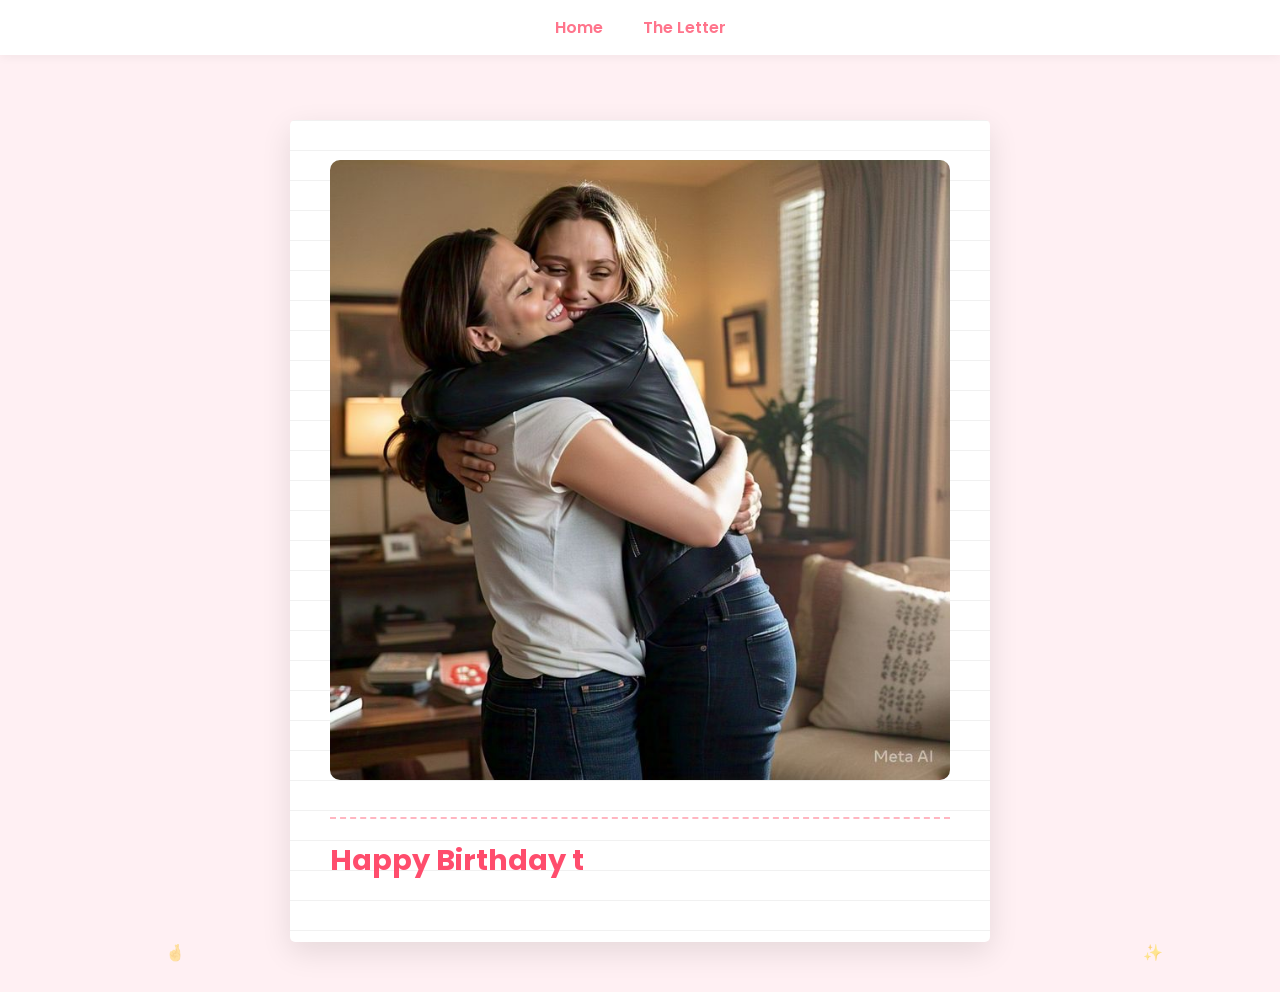
==== letter.html @ 3b73813c "Add files via upload" ====
<!DOCTYPE html>
<html lang="en">
<head>
    <meta charset="UTF-8">
    <meta name="viewport" content="width=device-width, initial-scale=1.0">
    <title>A Letter For You</title>
    <link rel="stylesheet" href="style.css">
</head>
<body class="letter-page">
    <div id="emoji-container"></div>

    <nav class="navbar">
        <a href="home.html">Home</a>
        <a href="letter.html" class="active">The Letter</a>
    </nav>

    <div class="letter-section">
        <div class="paper">
            <div class="letter-image-header">
                <img src="images/test.jpg" alt="Our Special Friendship">
            </div>

            <hr class="letter-divider">

            <h1 id="typewriter-title"></h1>
            <p id="typewriter-text"></p>
        </div>
    </div>

    <script>
        // UPDATED TITLE
        const title = "Happy Birthday to the most important person in my life 🎂✨";

        // UPDATED MESSAGE WITH ALL YOUR DETAILS
        const message = "Hey my dearest bestie 💖,\n\nI don’t even know where to start, because how do you put into words someone who is literally your whole world? You’ve been there for me through everything - my highs, my lows, and especially those moments when I felt like I was completely breaking down. I don’t say this lightly… but I truly believe I’m still here today because of you. And I will never stop being grateful for that.\n\nYou’re not just my best friend - you’re my energy, my safe place, my partner in crime, my everything. I honestly cannot imagine a life without you in it. It would feel empty.\n\nAnd even though you act like a whole detective sometimes 😌, I secretly love every bit of it. Like when you say:\n\n“Let’s eat” 🍔 (our favorite solution to everything),\n“I told you not to do it” 😑 (and you’re always right, unfortunately),\n“Just give it a try-I’m there for you” 🤝 (the reason I keep going),\n“Can’t you remember what happened earlier? Want that again?” 😏 (your warning mode),\n“You’re always the one doing all the dumb work” 😂 (rude, but true),\n“Look behind you… not directly!” 👀 (still scary),\n“Why do you never listen to me?” 🙄 (I try, okay!),\nand “Fine, do what you want-but don’t come crying to me later.” 😌 (but I always come back anyway).\n\nThese little things might seem funny, but they mean so much to me because they’re you. And I wouldn’t trade you for anything in this world.\n\nThank you for staying. Thank you for understanding me even when I couldn’t understand myself. Thank you for loving me at my worst.\n\nI hope this year gives you all the happiness you deserve (which is A LOT). And no matter what happens, I’ll always be right here - just like you’ve always been for me.\n\nI love you more than words can ever explain ❤️\n\nForever your partner in crime,\n\n Rangi Nangi";

        let i = 0, j = 0;
        function type() {
            if (i < title.length) {
                document.getElementById("typewriter-title").innerHTML += title.charAt(i++);
                setTimeout(type, 80); // Slightly faster title typing
            } else if (j < message.length) {
                let char = message.charAt(j++);
                // This converts the "\n" in the string into actual line breaks in HTML
                document.getElementById("typewriter-text").innerHTML += char === "\n" ? "<br>" : char;
                setTimeout(type, 40); // Comfortable reading speed
            }
        }

        // Floating Emoji Logic
        const emojiList = ['❤️', '✨', '💖', '🌸', '🤞', '🎂', '🎉'];
        function createEmoji() {
            const container = document.getElementById('emoji-container');
            if(!container) return;
            const emoji = document.createElement('div');
            emoji.classList.add('floating-emoji');
            emoji.innerText = emojiList[Math.floor(Math.random() * emojiList.length)];
            emoji.style.left = Math.random() * 100 + "vw";
            emoji.style.animationDuration = (Math.random() * 3 + 4) + "s";
            emoji.style.opacity = Math.random();
            container.appendChild(emoji);
            setTimeout(() => { emoji.remove(); }, 6000);
        }
        
        window.onload = () => {
            type();
            setInterval(createEmoji, 500);
        };
    </script>
</body>
</html>
---- style.css ----
/* --- GLOBAL STYLES --- */
@import url('https://fonts.googleapis.com/css2?family=Poppins:wght@300;600&display=swap');
* { margin: 0; padding: 0; box-sizing: border-box; }
body { font-family: 'Poppins', sans-serif; background: #fff0f3; overflow-x: hidden; }

/* --- NAVIGATION --- */
.navbar { 
    position: fixed; top: 0; width: 100%; display: flex; 
    justify-content: center; background: white; padding: 15px; 
    z-index: 2000; box-shadow: 0 2px 10px rgba(0,0,0,0.05); 
}
.navbar a { text-decoration: none; color: #ff758c; margin: 0 20px; font-weight: 600; }

/* --- INDEX PAGE (The Large "Surprise" Envelope) --- */
.envelope-body { 
    height: 100vh; width: 100vw; display: flex; 
    justify-content: center; align-items: center; 
    background: #ffb6c1; position: relative;
}

.envelope-wrapper { position: relative; width: 350px; height: 250px; z-index: 10; }

.envelope-body .envelope {
    position: relative; width: 100%; height: 100%;
    background-color: #ff758c; border-radius: 0 0 10px 10px;
    cursor: pointer;
}

.envelope-body .top-flap {
    position: absolute; top: 0; left: 0; width: 0; height: 0;
    border-left: 175px solid transparent; border-right: 175px solid transparent;
    border-top: 130px solid #ff4d6d;
    transform-origin: top; transition: 0.6s ease; z-index: 4;
}

.envelope-body .letter {
    position: absolute; bottom: 10px; left: 10px; width: 330px;
    background: white; padding: 25px; text-align: center; border-radius: 10px;
    z-index: 2; transition: transform 0.6s ease, z-index 0.6s;
    box-shadow: 0 5px 15px rgba(0,0,0,0.1);
}

.envelope-body .front-flap {
    position: absolute; width: 100%; height: 100%; background: #ff758c;
    border-radius: 0 0 10px 10px; z-index: 5; display: flex;
    flex-direction: column; justify-content: center; align-items: center;
    color: white; transition: opacity 0.4s;
}

.envelope.open .top-flap { transform: rotateX(180deg); z-index: 1; }
.envelope.open .letter { transform: translateY(-160px); z-index: 6; } 
.envelope.open .front-flap { opacity: 0; pointer-events: none; }

/* --- HOME PAGE (The 3-Column Memory Grid) --- */
.home-page { 
    padding-top: 160px; 
}
.main-title { text-align: center; color: #ff4d6d; margin: 30px 0 60px 0; font-size: 2.5rem; }

.memory-grid { 
    display: grid; grid-template-columns: repeat(3, 1fr); 
    gap: 200px 30px; 
    padding: 40px; max-width: 1200px; margin: auto; 
}

.memory-card-wrapper { position: relative; width: 100%; height: 200px; transition: z-index 0.3s; }
.memory-card-wrapper:hover { z-index: 1000; } 

.memory-card-wrapper .top-flap {
    position: absolute; top: 0; left: 0; width: 0; height: 0;
    border-left: 160px solid transparent; border-right: 160px solid transparent;
    border-top: 110px solid #fecfef; transform-origin: top; transition: 0.6s ease; z-index: 4;
}

.memory-card-wrapper .letter-content {
    position: absolute; bottom: 10px; left: 5%; width: 90%;
    background: white; padding: 15px; border-radius: 8px;
    transition: all 0.6s cubic-bezier(0.175, 0.885, 0.32, 1.275);
    z-index: 2; box-shadow: 0 4px 15px rgba(0,0,0,0.1); text-align: center;
}

.memory-card-wrapper .letter-content img { width: 100%; height: 220px; object-fit: cover; border-radius: 5px; }

.memory-card-wrapper:hover .top-flap { transform: rotateX(180deg); z-index: 1; }
.memory-card-wrapper:hover .letter-content { 
    transform: translateY(-180px) scale(1.15); 
    z-index: 1001; 
}

.memory-card-wrapper .front-flap {
    position: absolute; width: 100%; height: 100%; background: white;
    z-index: 5; display: flex; justify-content: center; align-items: center;
    border: 1px solid #fecfef; border-radius: 0 0 10px 10px;
}

/* --- NEW: LETTER PAGE UPDATES --- */
.letter-page {
    background: #fff0f3;
    display: flex;
    flex-direction: column;
    align-items: center;
}

.letter-section {
    padding-top: 120px;
    padding-bottom: 50px;
    width: 90%;
    max-width: 700px;
}

.paper {
    background: white;
    padding: 40px;
    border-radius: 5px;
    box-shadow: 0 10px 30px rgba(0,0,0,0.1);
    min-height: 600px;
    position: relative;
    background-image: linear-gradient(#f1f1f1 1px, transparent 1px);
    background-size: 100% 30px;
}

.letter-image-header {
    text-align: center;
    margin-bottom: 30px;
}

.letter-image-header img {
    max-width: 100%;
    height: auto;
    border-radius: 10px;
}

.letter-divider {
    border: none;
    border-top: 2px dashed #ffb6c1;
    margin: 20px 0;
}

#typewriter-title { color: #ff4d6d; font-size: 1.8rem; margin-bottom: 20px; }
#typewriter-text { font-size: 1.1rem; line-height: 1.8; color: #444; white-space: pre-wrap; }

/* --- REUSABLE UTILITIES --- */
.open-btn { 
    background: #ff758c; color: white; border: none; padding: 10px 20px; 
    border-radius: 20px; font-weight: bold; cursor: pointer; margin-top: 10px; 
}

#emoji-container {
    position: fixed;
    top: 0;
    left: 0;
    width: 100vw;
    height: 100vh;
    pointer-events: none;
    z-index: 999;
}

.floating-emoji { position: fixed; top: -50px; pointer-events: none; animation: fall linear forwards; }
@keyframes fall { to { transform: translateY(110vh) rotate(360deg); } }

/* --- MOBILE RESPONSIVENESS --- */
@media (max-width: 900px) { .memory-grid { grid-template-columns: repeat(2, 1fr); gap: 220px 20px; } }
@media (max-width: 600px) { .memory-grid { grid-template-columns: 1fr; gap: 240px 10px; } }
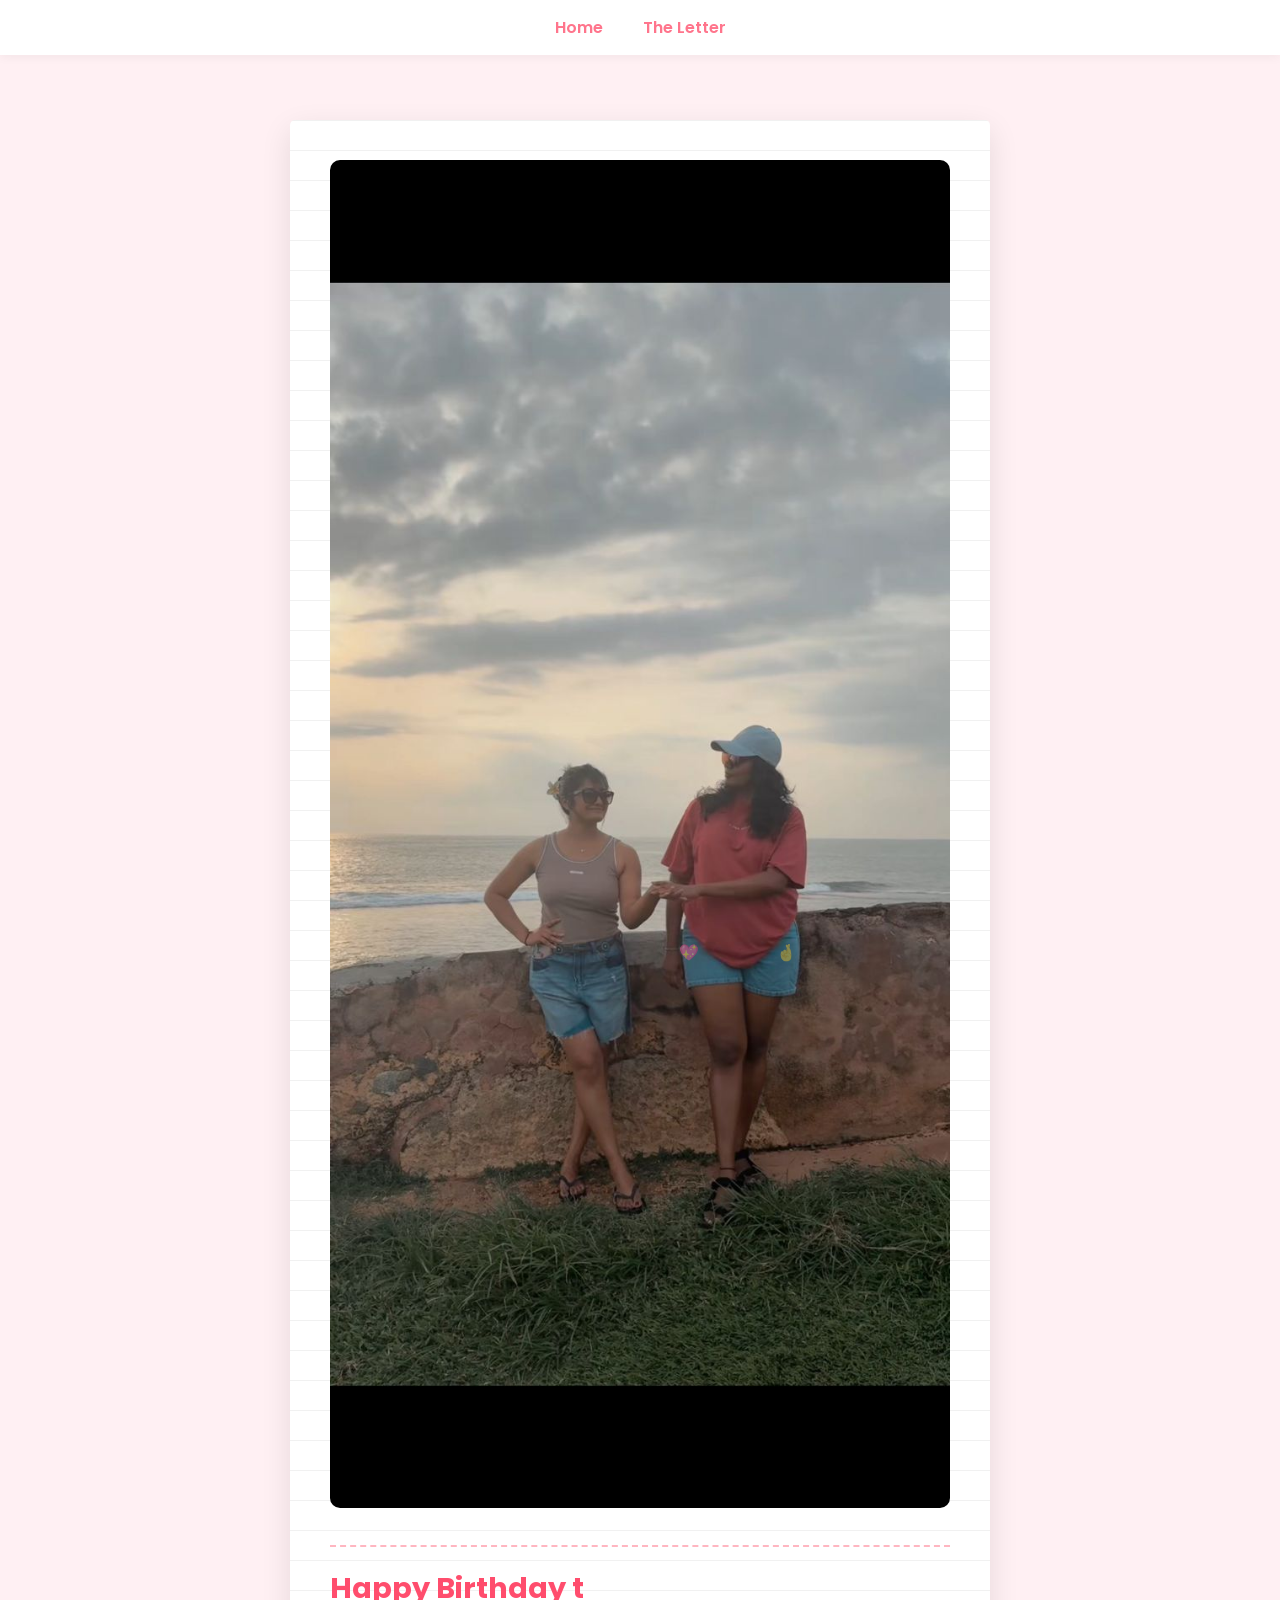
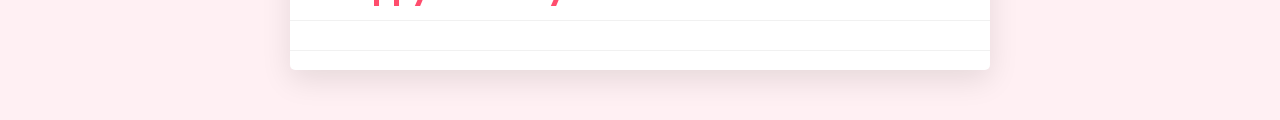
==== commit f85bebae: "Update letter.html" ====
--- a/letter.html
+++ b/letter.html
@@ -17,7 +17,7 @@
     <div class="letter-section">
         <div class="paper">
             <div class="letter-image-header">
-                <img src="images/test.jpg" alt="Our Special Friendship">
+                <img src="images/test.jpeg" alt="Our Special Friendship">
             </div>
 
             <hr class="letter-divider">
@@ -68,4 +68,4 @@
         };
     </script>
 </body>
-</html>+</html>
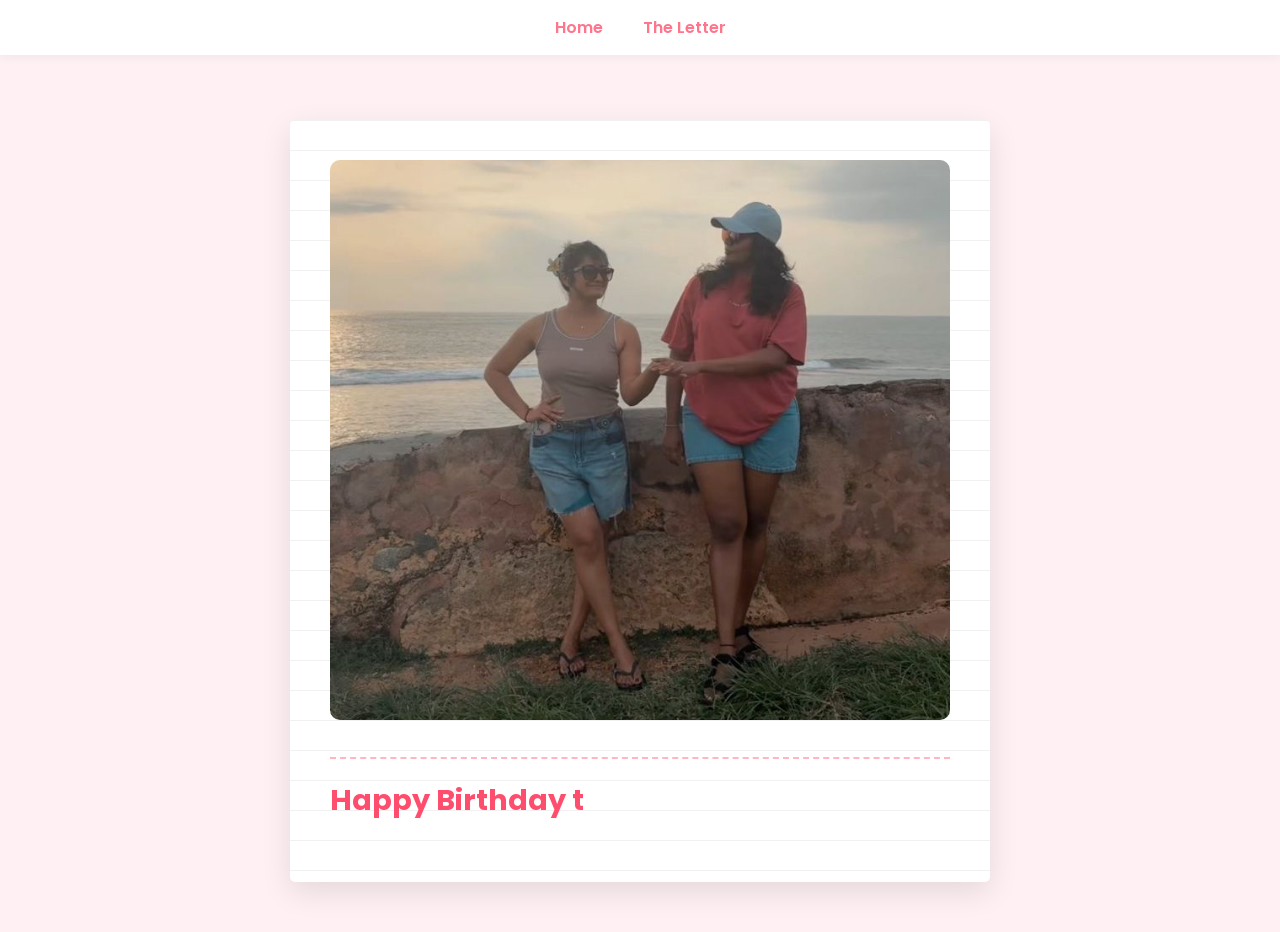
==== commit 84290e9d: "Update letter.html" ====
--- a/letter.html
+++ b/letter.html
@@ -17,7 +17,7 @@
     <div class="letter-section">
         <div class="paper">
             <div class="letter-image-header">
-                <img src="images/test.jpeg" alt="Our Special Friendship">
+                <img src="images/t.jpeg" alt="Our Special Friendship">
             </div>
 
             <hr class="letter-divider">
